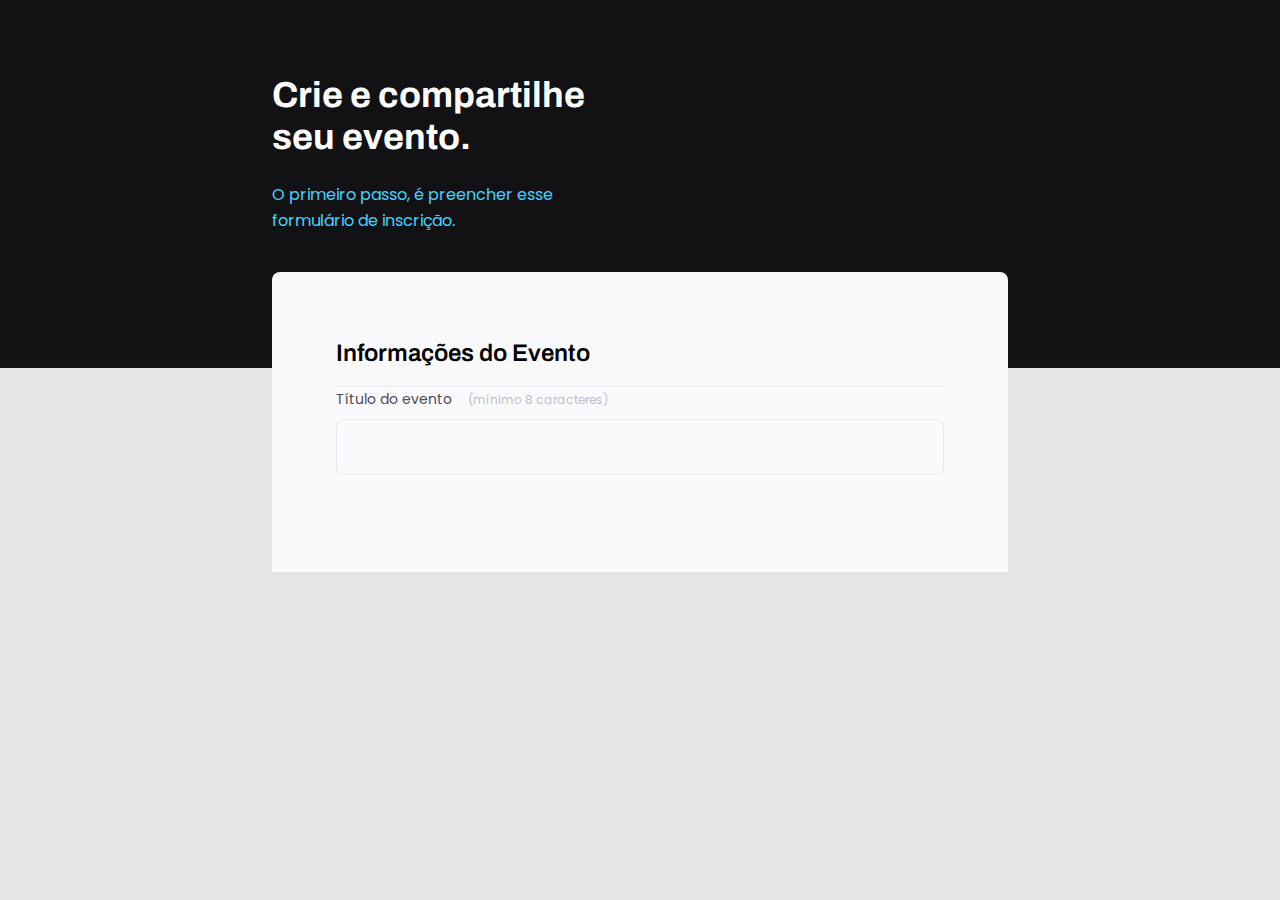
==== index.html @ 0903a1fb "Saving project progress" ====
<!DOCTYPE html>
<html lang="pt-br">
<head>
  <link rel="preconnect" href="https://fonts.googleapis.com">
  <link rel="preconnect" href="https://fonts.gstatic.com" crossorigin>

  <meta charset="UTF-8">
  <meta name="viewport" content="width=device-width, initial-scale=1.0">
  <title>Crie seu evento</title>
  <link rel="stylesheet" href="style.css">

  <link href="https://fonts.googleapis.com/css2?family=Archivo:ital,wght@0,700;1,600&family=Poppins&display=swap" rel="stylesheet">
</head>
<body>
  <div class="page">
    <header>
      <h1>
        Crie e compartilhe 
        seu evento.
      </h1>
      <p>
        O primeiro passo, é preencher esse
        formulário de inscrição.
      </p>
    </header>
    <form>
      <fieldset>
        <legend>Informações do Evento</legend>

        <div class="input-wrapper">
          <label for="event-title">Título do evento <span>(mínimo 8 caracteres)</span></label>
          <input type="text" id="event-title" />
        </div>
      </fieldset>
    </form>
  </div>
</body>
</html>
---- style.css ----
* {
  margin: 0;
  padding: 0;
  box-sizing: border-box;
}

body, input, button, select, textarea {
  font-family: 'Poppins' sans-serif;
}
body {
  font-family: 'Poppins', sans-serif;
  background: #e5e5e5;;
}
/* 
  Pseudo classe Antes[::Before]
  Sempre quando usamos essa pseudo classe, precisamos colocar o atributo content: '';
*/
body::before {
  content: '';
  width: 100%;
  height: 368px;

  position: absolute;
  top: 0;
  left: 0;
  z-index: -1;
  background: #121214;
}
.page {
  width: 736px;
  margin: auto;
}
header {
  width: 319px;
  margin-top: 74px;
}

header h1 {
  font-family: 'Archivo', sans-serif;
  font-weight: bold;
  font-size: 36px;
  line-height: 42px;
  color: white;

  margin-bottom: 24px;
}
header p {
  font-size: 16px;
  line-height: 26px;


  color: #42D3FF;
}

form {
  margin-top: 38px;
  background: #FAFAFC;
  border-radius: 8px 8px 0 0;
  min-height: 300px;

  padding: 64px;
}

fieldset {
  border: none;
}
fieldset legend {
  font-family: 'Archivo', serif;
  font-weight: 600;
  font-size: 24px;
  line-height: 34px;

  width: 100%;
  border-bottom: 1px solid #E6E6F0;
  padding-bottom: 16px;
}

.input-wrapper {
  display: flex;
  flex-direction: column;
}
.input-wrapper label {
  font-size: 14px;
  line-height: 24px;

  color: #4E4958;

  margin-bottom: 8px;
}
.input-wrapper label span {
  margin-left: 12px;

  font-size: 12px;
  line-height: 20px;


  color: #C1BCCC;
}

.input-wrapper input {
  background: #FAFAFC;

  border: 1px solid #E6E6F0;
  border-radius: 8px;

  height: 56px;
  padding: 0 24px;


  font-size: 16px;
  line-height: 26px;

  color: #C1BCCC;
}
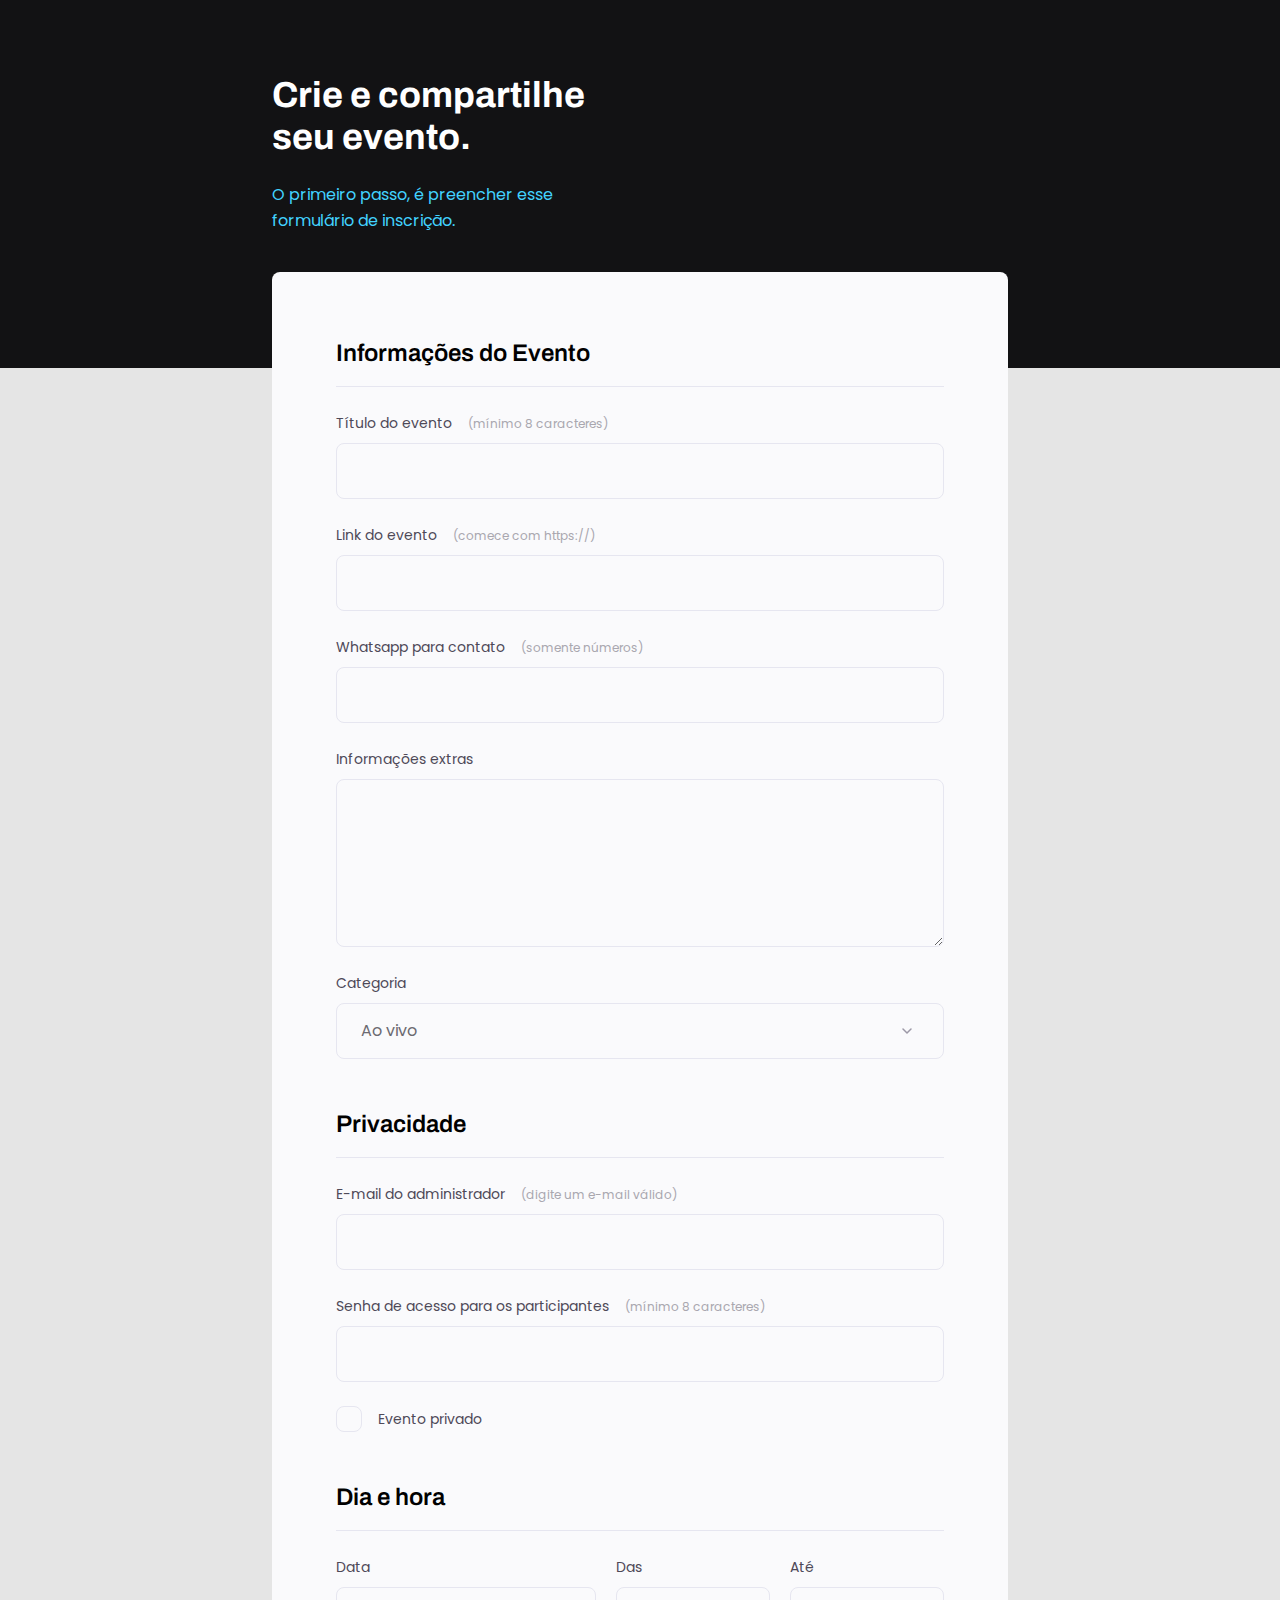
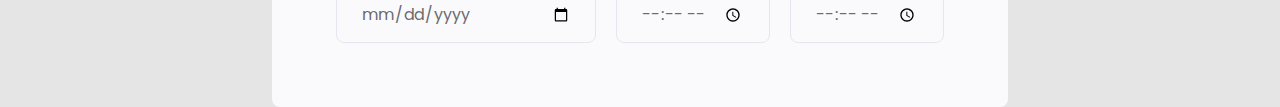
==== commit 89fa0fd7: "finishing form" ====
--- a/index.html
+++ b/index.html
@@ -25,11 +25,83 @@
     </header>
     <form>
       <fieldset>
-        <legend>Informações do Evento</legend>
+        <div class="fieldset-wrapper">
+          <legend>Informações do Evento</legend>
+  
+          <div class="input-wrapper">
+            <label for="event-title">Título do evento <span>(mínimo 8 caracteres)</span></label>
+            <input type="text" id="event-title" />
+          </div>
+  
+          <div class="input-wrapper">
+            <label for="event-link">Link do evento <span>(comece com https://)</span></label>
+            <input type="url" id="event-link" />
+          </div>
 
-        <div class="input-wrapper">
-          <label for="event-title">Título do evento <span>(mínimo 8 caracteres)</span></label>
-          <input type="text" id="event-title" />
+          <div class="input-wrapper">
+            <label for="event-whatsapp">Whatsapp para contato <span>(somente números)</span></label>
+            <input type="number" id="event-whatsapp" />
+          </div>
+
+          <div class="input-wrapper">
+            <label for="event-info">Informações  extras</label>
+            <textarea id="event-info"></textarea>
+          </div>
+
+          <div class="input-wrapper">
+            <label for="event-category">Categoria</label>
+            <select id="event-category">
+              <option value="live">Ao vivo</option>
+              <option value="podcast">Podcast</option>
+              <option value="mentorship">Mentoria</option>
+            </select>
+          </div>
+        </div>
+
+      </fieldset>
+
+      <fieldset>
+        <div class="fieldset-wrapper">
+          <legend>Privacidade</legend>
+
+          <div class="input-wrapper">
+            <label for="event-email">E-mail do administrador <span>(digite um e-mail válido)</span></label>
+            <input type="email" id="event-email" />
+          </div>
+
+          <div class="input-wrapper">
+            <label for="event-password">Senha de acesso para os participantes <span>(mínimo 8 caracteres)</span></label>
+            <input type="password" id="event-password" />
+          </div>
+
+          <div class="checkbox-wrapper">
+            <input type="checkbox" id="event-private" />
+            <label for="event-private">Evento privado</label>
+          </div>
+
+        </div>
+      </fieldset>
+
+      <fieldset>
+        <div class="fieldset-wrapper">
+          <legend>Dia e hora</legend>
+
+          <div class="col-3">
+            <div class="input-wrapper">
+              <label for="event-date">Data</label>
+              <input type="date" id="event-date" />
+            </div>
+  
+            <div class="input-wrapper">
+              <label for="event-begin">Das</label>
+              <input type="time" id="event-begin" />
+            </div>
+
+            <div class="input-wrapper">
+              <label for="event-end">Até</label>
+              <input type="time" id="event-end" />
+            </div>
+          </div>
         </div>
       </fieldset>
     </form>
--- a/style.css
+++ b/style.css
@@ -5,10 +5,9 @@
 }
 
 body, input, button, select, textarea {
-  font-family: 'Poppins' sans-serif;
+  font-family: 'Poppins', sans-serif;
 }
 body {
-  font-family: 'Poppins', sans-serif;
   background: #e5e5e5;;
 }
 /* 
@@ -55,10 +54,19 @@
 form {
   margin-top: 38px;
   background: #FAFAFC;
-  border-radius: 8px 8px 0 0;
+  border-radius: 8px;
   min-height: 300px;
 
   padding: 64px;
+
+  display: flex;
+  flex-direction: column;
+  gap: 48px;
+}
+.fieldset-wrapper {
+  display: flex;
+  flex-direction: column;
+  gap: 24px;
 }
 
 fieldset {
@@ -79,7 +87,8 @@
   display: flex;
   flex-direction: column;
 }
-.input-wrapper label {
+.input-wrapper label,
+.checkbox-wrapper label {
   font-size: 14px;
   line-height: 24px;
 
@@ -94,10 +103,17 @@
   line-height: 20px;
 
 
-  color: #C1BCCC;
+  color: #a9a7af;
 }
 
-.input-wrapper input {
+.input-wrapper label span:hover {
+  color: #6C6A71;
+
+}
+
+.input-wrapper input,
+.input-wrapper textarea,
+.input-wrapper select {
   background: #FAFAFC;
 
   border: 1px solid #E6E6F0;
@@ -110,5 +126,66 @@
   font-size: 16px;
   line-height: 26px;
 
-  color: #C1BCCC;
+  color: #6C6A71;
+}
+
+.input-wrapper textarea {
+  padding: 0;
+  height: 168px;
+}
+
+.input-wrapper select {
+  appearance: none;
+  -webkit-appearance: none;
+
+  background-image: url("data:image/svg+xml,%3Csvg width='24' height='24' viewBox='0 0 24 24' fill='none' xmlns='http://www.w3.org/2000/svg'%3E%3Cg clip-path='url(%23clip0_1_54)'%3E%3Cpath d='M8 10L12 14L16 10' stroke='%239C98A6' stroke-width='1.5' stroke-linecap='round' stroke-linejoin='round'/%3E%3C/g%3E%3Cdefs%3E%3CclipPath id='clip0_1_54'%3E%3Crect width='24' height='24' fill='white'/%3E%3C/clipPath%3E%3C/defs%3E%3C/svg%3E%0A");
+  background-repeat: no-repeat;
+  background-position: right 24px top 50%;
+}
+
+.col-3 {
+  display: flex;
+  gap: 20px;
+}
+.col-3 > div:nth-child(1) {
+  width: 100%;
+}
+.checkbox-wrapper {
+  position: relative;
+}
+.checkbox-wrapper label {
+  display: flex;
+  align-items: center;
+  gap: 16px;
+
+  margin: 0;
+}
+.checkbox-wrapper input {
+  position: absolute;
+  top: 0;
+  left: 0;
+  width: 24px;
+  height: 24px;
+
+  opacity: 0;
+}
+
+.checkbox-wrapper label::before {
+  content: '';
+
+  width: 24px;
+  height: 24px;
+  display: block;
+  
+  border: 1px solid #e6e6f0;
+  border-radius: 8px;
+}
+.checkbox-wrapper input:checked + label::before {
+  background-image: url("data:image/svg+xml,%3Csvg width='18' height='14' viewBox='0 0 18 14' fill='none' xmlns='http://www.w3.org/2000/svg'%3E%3Cpath d='M6 11.17L1.83 7L0.410004 8.41L6 14L18 2L16.59 0.589996L6 11.17Z' fill='%2342D3FF'/%3E%3C/svg%3E%0A");
+  background-repeat: no-repeat;
+  background-position: center;
+}
+
+.checkbox-wrapper input:focus + label::before {
+  outline: 2px solid black;
 }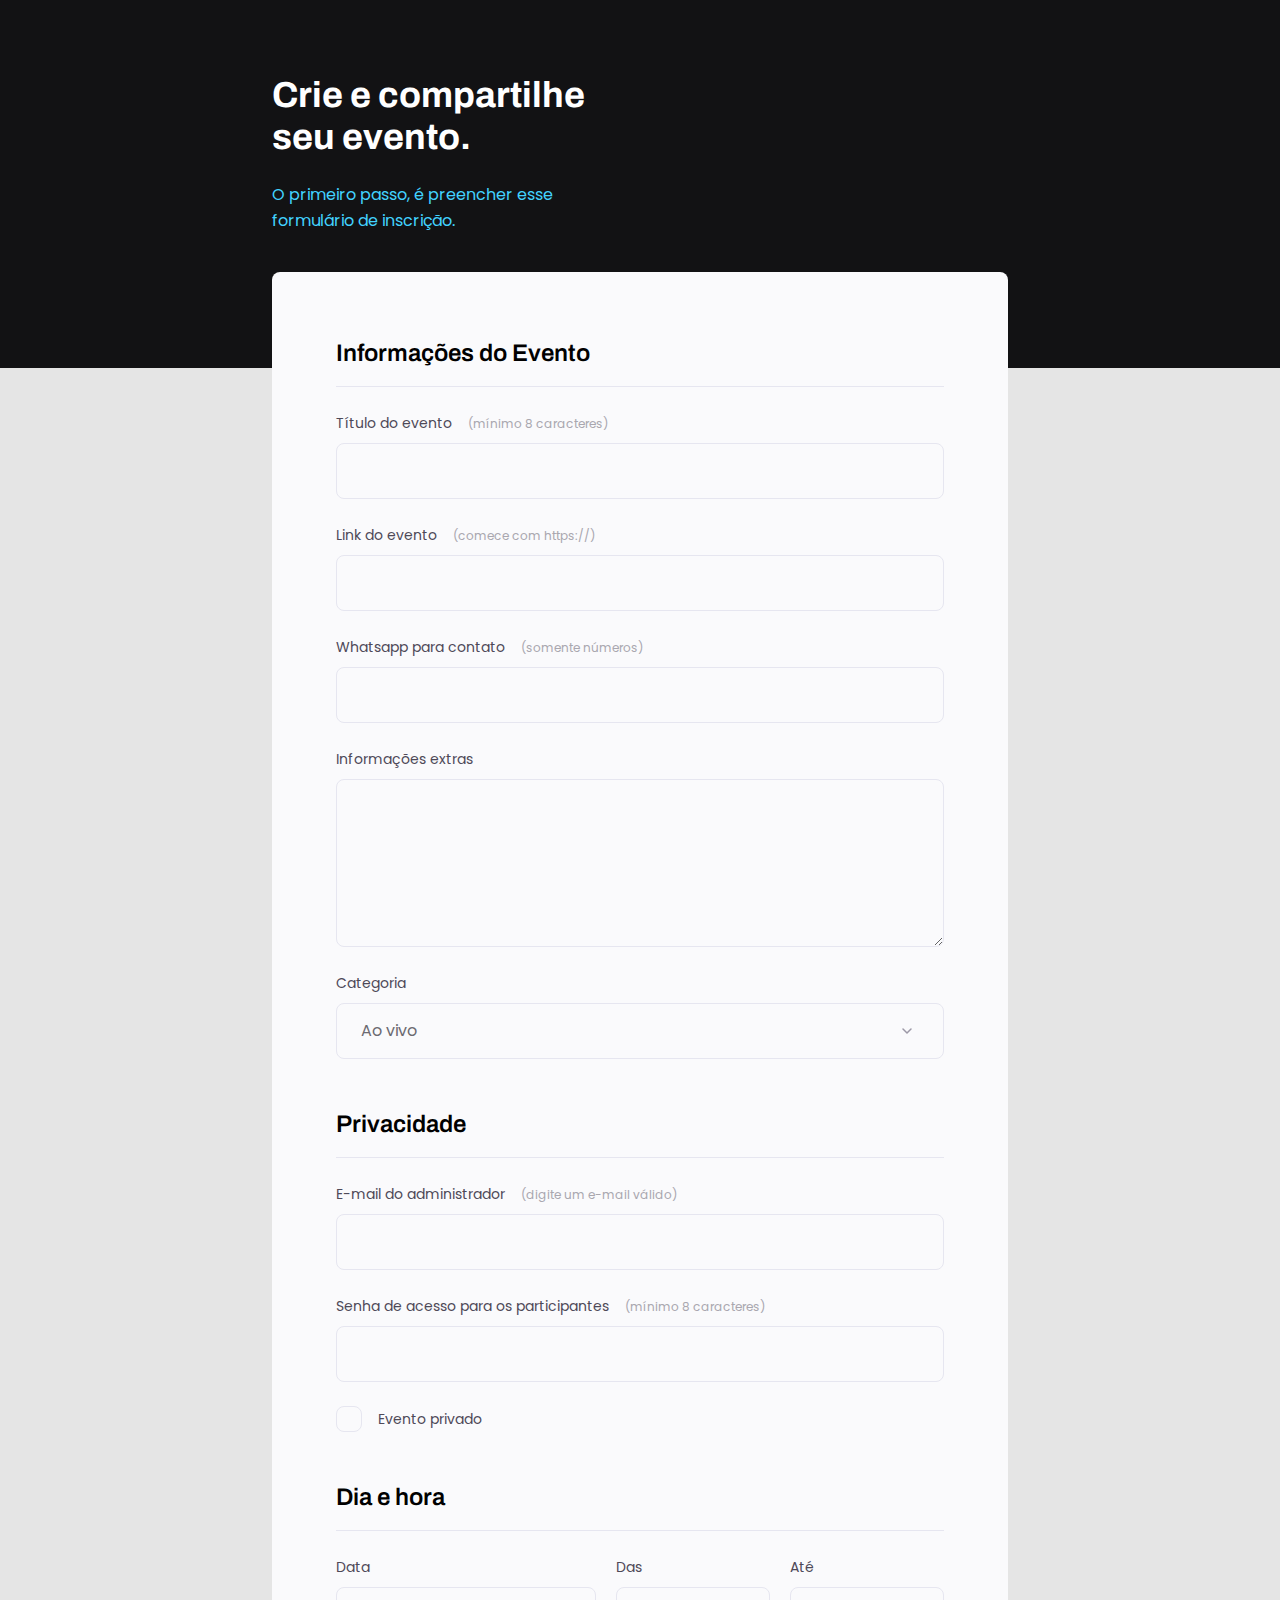
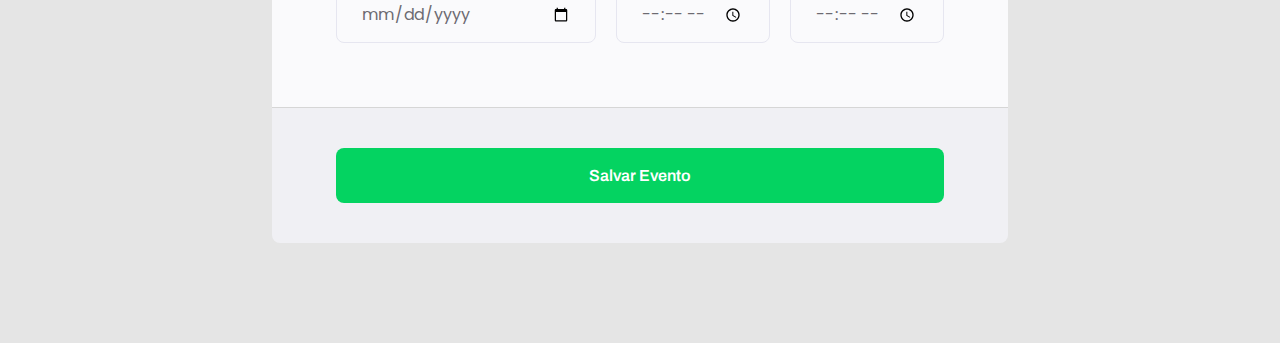
==== commit d272c216: "Finishing footer" ====
--- a/index.html
+++ b/index.html
@@ -104,7 +104,11 @@
           </div>
         </div>
       </fieldset>
+
     </form>
+    <footer class="form-buttons">
+      <input class="button" type="submit" value="Salvar Evento">
+    </footer>
   </div>
 </body>
 </html>--- a/style.css
+++ b/style.css
@@ -4,7 +4,7 @@
   box-sizing: border-box;
 }
 
-body, input, button, select, textarea {
+body, input, select, textarea {
   font-family: 'Poppins', sans-serif;
 }
 body {
@@ -54,7 +54,7 @@
 form {
   margin-top: 38px;
   background: #FAFAFC;
-  border-radius: 8px;
+  border-radius: 8px 8px 0 0;
   min-height: 300px;
 
   padding: 64px;
@@ -62,16 +62,17 @@
   display: flex;
   flex-direction: column;
   gap: 48px;
-}
-.fieldset-wrapper {
-  display: flex;
-  flex-direction: column;
-  gap: 24px;
 }
 
 fieldset {
   border: none;
 }
+.fieldset-wrapper {
+  display: flex;
+  flex-direction: column;
+  gap: 24px;
+}
+
 fieldset legend {
   font-family: 'Archivo', serif;
   font-weight: 600;
@@ -79,6 +80,7 @@
   line-height: 34px;
 
   width: 100%;
+
   border-bottom: 1px solid #E6E6F0;
   padding-bottom: 16px;
 }
@@ -172,7 +174,6 @@
 
 .checkbox-wrapper label::before {
   content: '';
-
   width: 24px;
   height: 24px;
   display: block;
@@ -188,4 +189,39 @@
 
 .checkbox-wrapper input:focus + label::before {
   outline: 2px solid black;
+}
+
+footer {
+  background: #F0F0F4;
+
+  height: 136px;
+  padding: 40px 64px;
+
+  margin-bottom: 100px;
+
+  display: flex;
+  flex-direction: column;
+
+  border-top: 1px solid #D6D6D6;
+  border-radius: 0 0 8px 8px;
+}
+
+footer .button {
+  height: 56px;
+
+  background: #04D361;
+  border: 0;
+  border-radius: 8px;
+
+  font-family: 'Archivo';
+  font-weight: 600;
+  font-size: 16px;
+  line-height: 26px;
+
+
+  color: #FFFFFF;
+}
+
+footer .button:hover {
+  background: #08a04c;
 }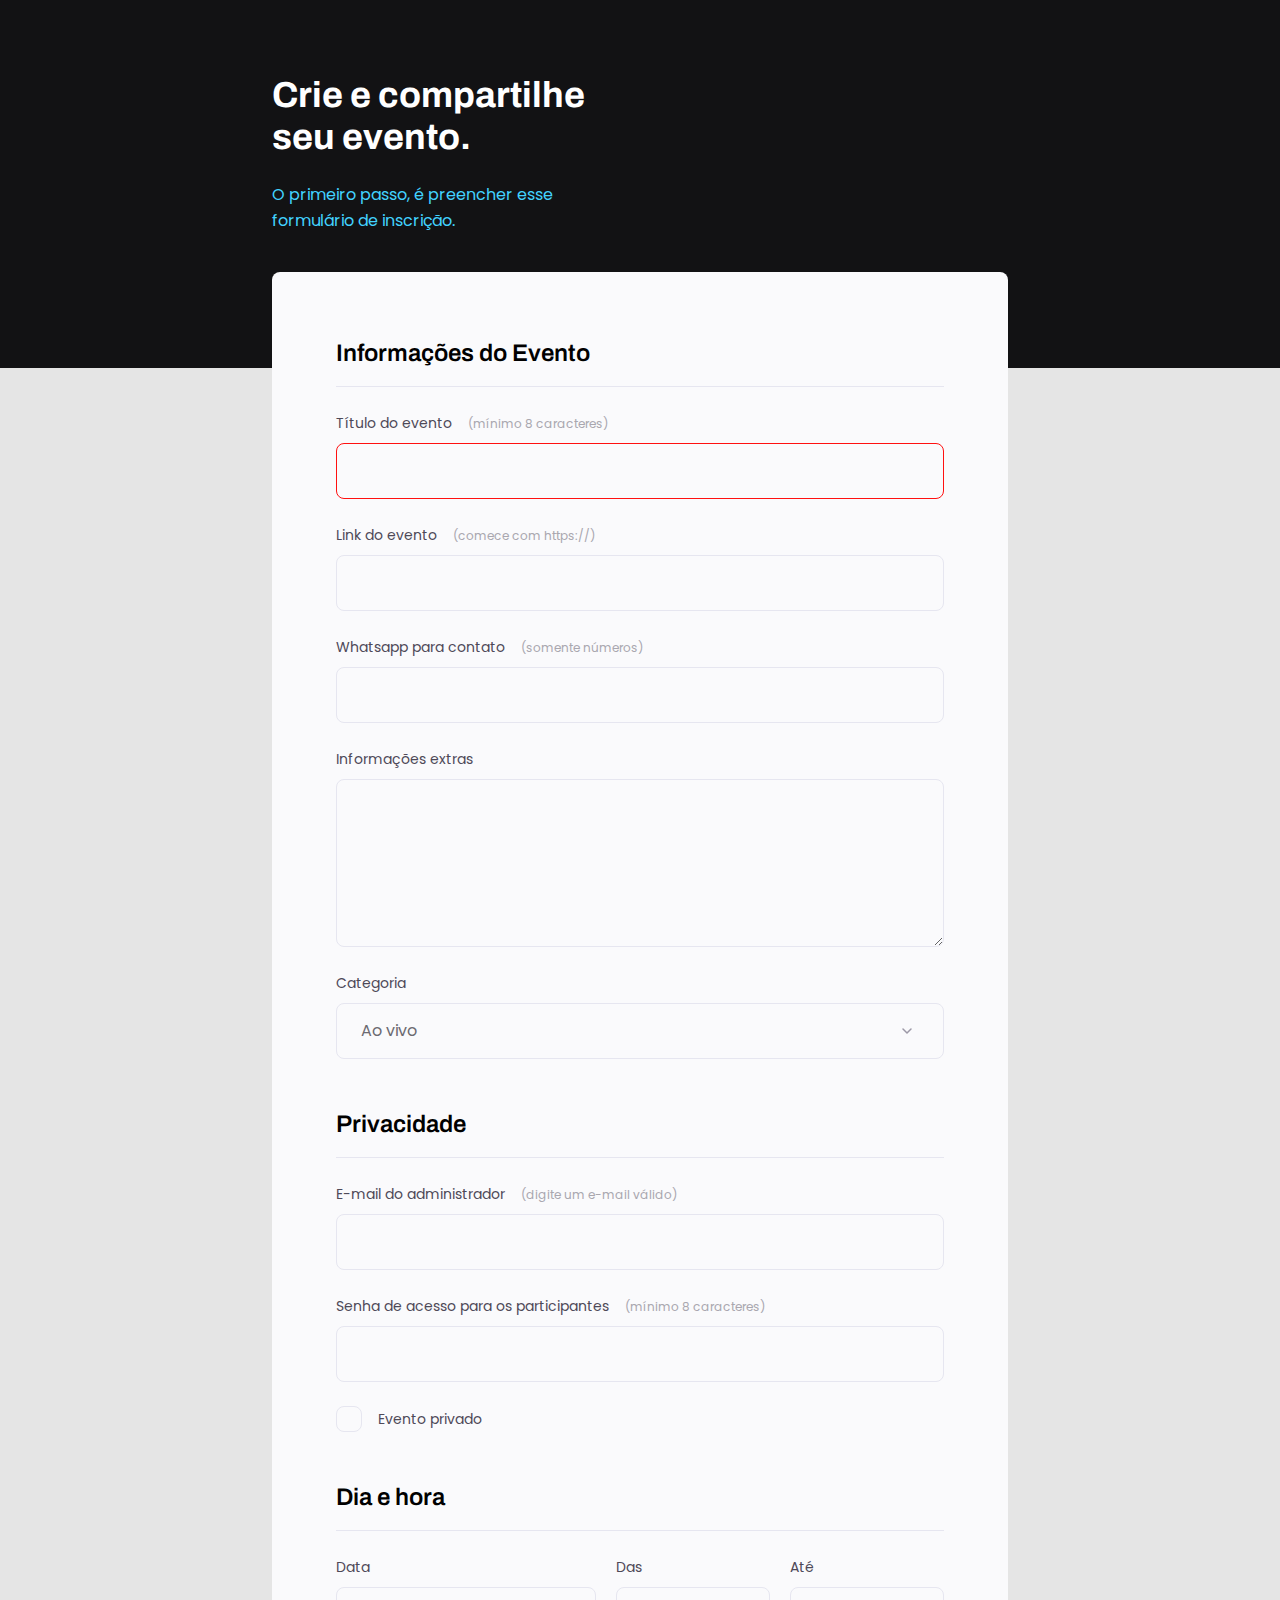
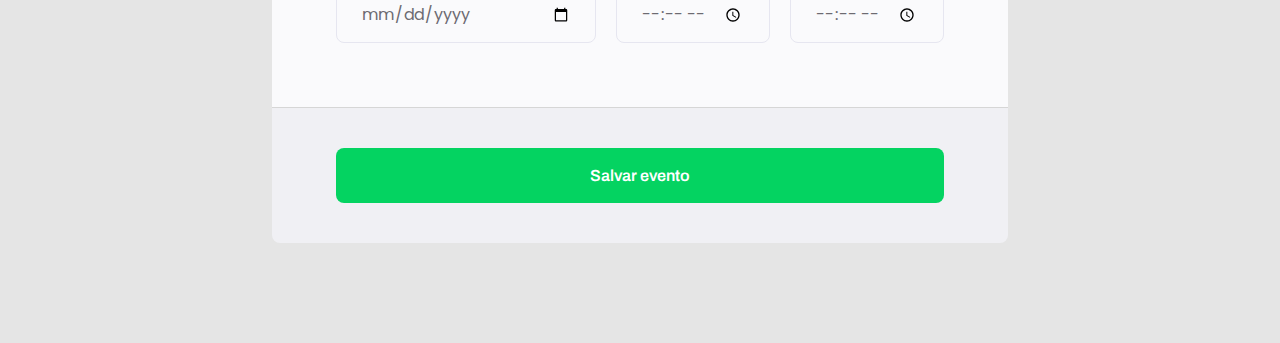
==== commit 4f691158: "Finished project" ====
--- a/index.html
+++ b/index.html
@@ -23,14 +23,14 @@
         formulário de inscrição.
       </p>
     </header>
-    <form>
+    <form id="my-form">
       <fieldset>
         <div class="fieldset-wrapper">
           <legend>Informações do Evento</legend>
   
           <div class="input-wrapper">
             <label for="event-title">Título do evento <span>(mínimo 8 caracteres)</span></label>
-            <input type="text" id="event-title" />
+            <input type="text" id="event-title" required minlength="8" />
           </div>
   
           <div class="input-wrapper">
@@ -66,12 +66,12 @@
 
           <div class="input-wrapper">
             <label for="event-email">E-mail do administrador <span>(digite um e-mail válido)</span></label>
-            <input type="email" id="event-email" />
+            <input type="email" id="event-email" minlength="8" />
           </div>
 
           <div class="input-wrapper">
             <label for="event-password">Senha de acesso para os participantes <span>(mínimo 8 caracteres)</span></label>
-            <input type="password" id="event-password" />
+            <input type="password" id="event-password" minlength="8" />
           </div>
 
           <div class="checkbox-wrapper">
@@ -107,7 +107,9 @@
 
     </form>
     <footer class="form-buttons">
-      <input class="button" type="submit" value="Salvar Evento">
+      <button class="button" form="my-form">
+        Salvar evento
+      </button>
     </footer>
   </div>
 </body>
--- a/style.css
+++ b/style.css
@@ -224,4 +224,8 @@
 
 footer .button:hover {
   background: #08a04c;
+}
+
+input:invalid {
+  border: 1px solid #FF1010;
 }